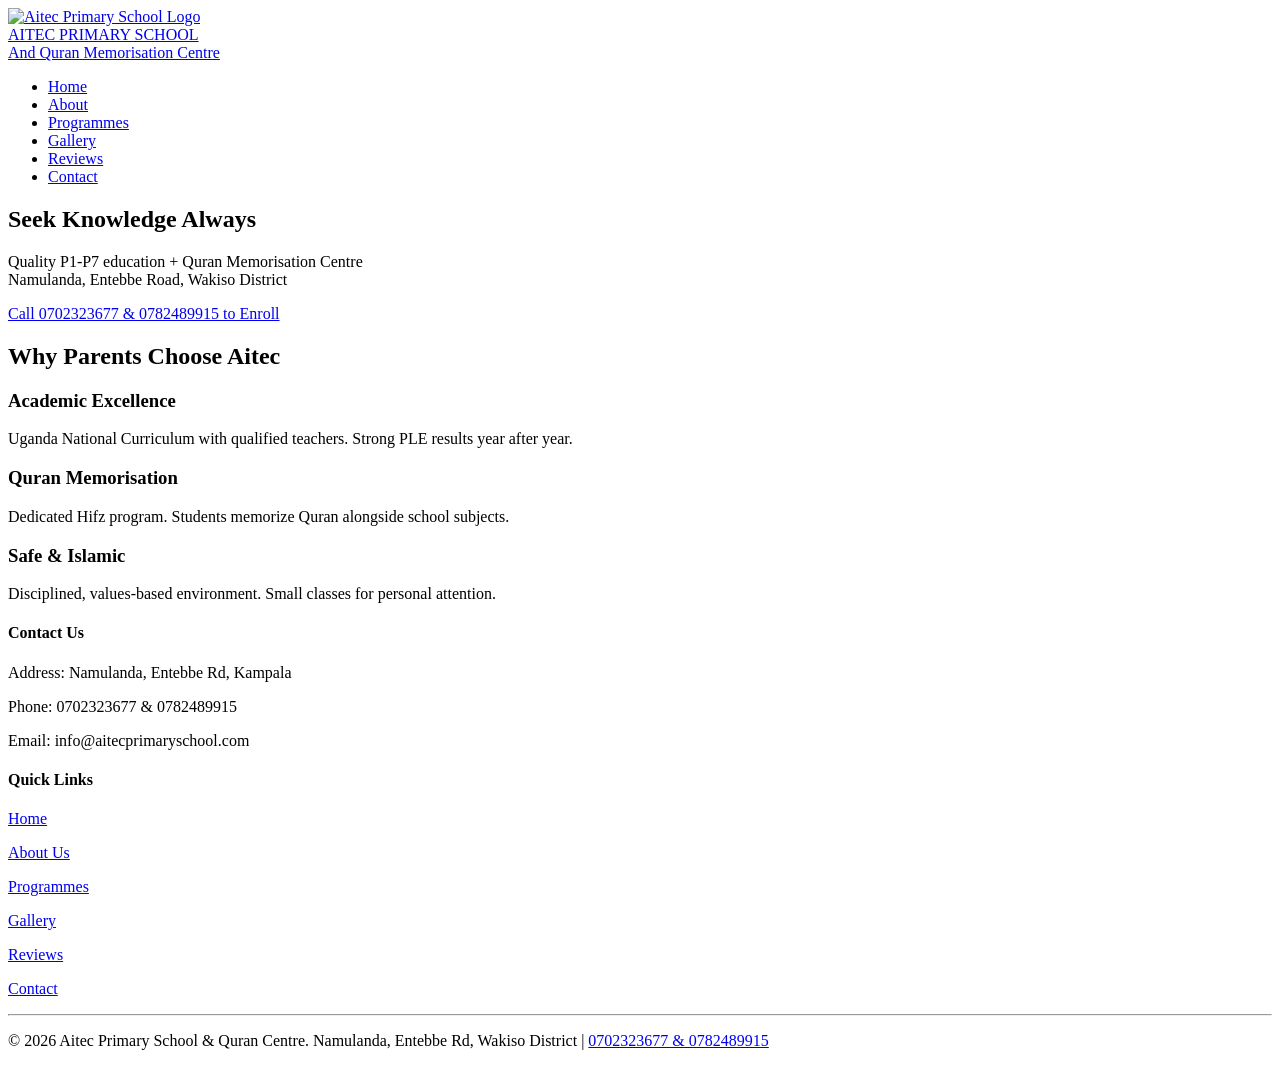
==== index.html @ 1da69ed5 "iniat of sem one for html and css" ====
<!DOCTYPE html>
<html lang="en">
<head>
  <meta charset="UTF-8">
  <title>Aitec Primary School - Namulanda wakiso</title>
  <link rel="stylesheet" href="./css/style.css">
  <meta name="viewport" content="width=device-width, initial-scale=1">

</head>
<body>
  <nav>
    <div class="container">
      <a href="index.html" class="logo-area">
        <img src="./css/image/WhatsApp Image 2026-07-09 at 6.39.47 PM.jpeg" alt="Aitec Primary School Logo">
        <div class="logo-text">AITEC PRIMARY SCHOOL<br><span>And Quran Memorisation Centre</span></div>
      </a>
      <ul>
        <li><a href="index.html" class="active">Home</a></li>
        <li><a href="about.html">About</a></li>
        <li><a href="Programmes.html">Programmes</a></li>
        <li><a href="gallery.html">Gallery</a></li>
        <li><a href="reviews.html">Reviews</a></li>
        <li><a href="contact.html">Contact</a></li>
      </ul>
    </div>
  </nav>

  <section class="hero">
    <div class="container">
      <h1>Seek Knowledge Always</h1>
      <p>Quality P1-P7 education + Quran Memorisation Centre<br>Namulanda, Entebbe Road, Wakiso District</p>
      <a href="contact.html" class="btn">Call 0702323677 & 0782489915 to Enroll</a>
    </div>
  </section>

  <section>
    <div class="container">
      <h2>Why Parents Choose Aitec</h2>
      <div class="grid-3">
        <div class="card">
          <div class="icon"></div>
          <h3>Academic Excellence</h3>
          <p>Uganda National Curriculum with qualified teachers. Strong PLE results year after year.</p>
        </div>
        <div class="card">
          <div class="icon"></div>
          <h3>Quran Memorisation</h3>
          <p>Dedicated Hifz program. Students memorize Quran alongside school subjects.</p>
        </div>
        <div class="card">
          <div class="icon"></div>
          <h3>Safe & Islamic</h3>
          <p>Disciplined, values-based environment. Small classes for personal attention.</p>
        </div>
      </div>
    </div>
  </section>

  <footer>
     <div class="top-footer">
      <div class="footergrid-3">
        <h4>Contact Us</h4>
        <p><span>Address</span>: Namulanda, Entebbe Rd, Kampala</p>
        <p><span>Phone</span>: 0702323677 & 0782489915</p>
        <p><span>Email</span>: info@aitecprimaryschool.com</p>
      </div>
      <div class="quicklinks">
        <h4>Quick Links</h4>
        <p><a href="index.html">Home</a></p>
        <p><a href="about.html">About Us</a></p>
        <p><a href="Programmes.html">Programmes</a></p>
        <p><a href="gallery.html">Gallery</a></p>
        <p><a href="reviews.html">Reviews</a></p>
        <p><a href="contact.html">Contact</a></p>
      </div>
    </div>
    <hr>
    <div class="bottom-footer">
        <p>&copy; 2026 Aitec Primary School & Quran Centre. Namulanda, Entebbe Rd, Wakiso District | <a href="tel:0702323677 & 0782489915">0702323677 & 0782489915</a></p>
    </div>
  </footer>
</body>
</html>
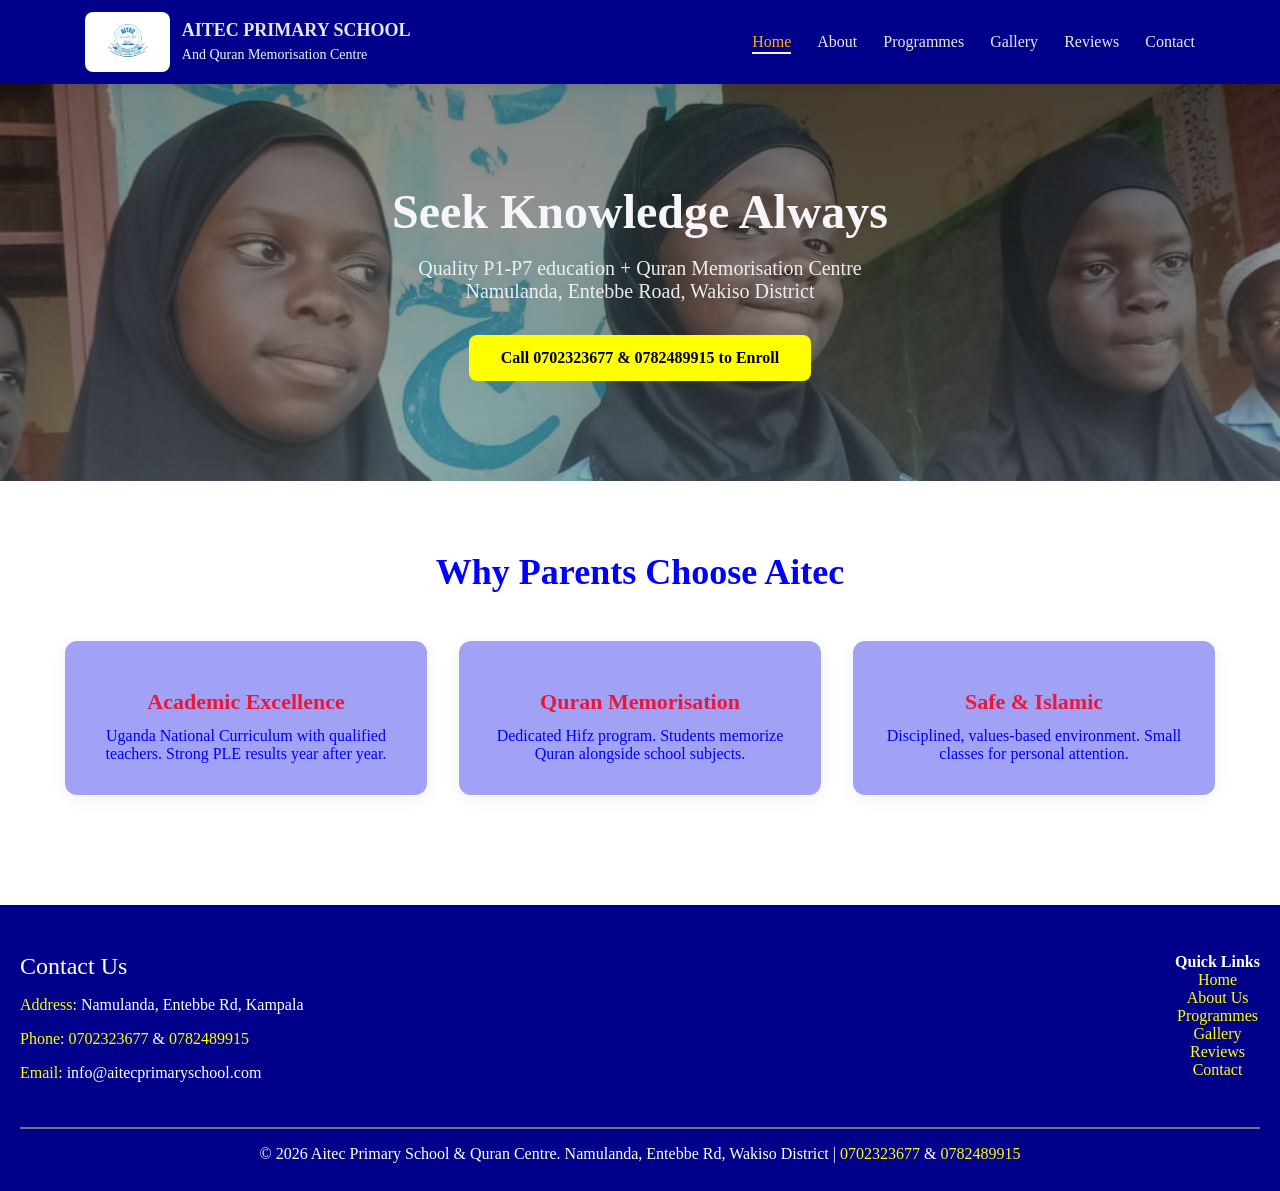
==== commit 9c711770: "intial of repositorise of semeter one of html and css" ====
--- a/index.html
+++ b/index.html
@@ -1,9 +1,9 @@
 <!DOCTYPE html>
 <html lang="en">
 <head>
-  <meta charset="UTF-8">
+  <meta charset="utf-8">
   <title>Aitec Primary School - Namulanda wakiso</title>
-  <link rel="stylesheet" href="./css/style.css">
+  <link rel="stylesheet" href="assets/css/style.css">
   <meta name="viewport" content="width=device-width, initial-scale=1">
 
 </head>
@@ -11,16 +11,19 @@
   <nav>
     <div class="container">
       <a href="index.html" class="logo-area">
-        <img src="./css/image/WhatsApp Image 2026-07-09 at 6.39.47 PM.jpeg" alt="Aitec Primary School Logo">
+        <img src="assets/css/image/WhatsApp Image 2026-07-09 at 6.39.47 PM.jpeg" alt="Aitec Primary School Logo">
         <div class="logo-text">AITEC PRIMARY SCHOOL<br><span>And Quran Memorisation Centre</span></div>
       </a>
+      <button class="menu-btn" aria-label="Toggle menu" aria-expanded="false">
+        <span class="bar"></span>
+      </button>
       <ul>
         <li><a href="index.html" class="active">Home</a></li>
-        <li><a href="about.html">About</a></li>
+        <li><a href="About.html">About</a></li>
         <li><a href="Programmes.html">Programmes</a></li>
-        <li><a href="gallery.html">Gallery</a></li>
-        <li><a href="reviews.html">Reviews</a></li>
-        <li><a href="contact.html">Contact</a></li>
+        <li><a href="Gallery.html">Gallery</a></li>
+        <li><a href="Reviews.html">Reviews</a></li>
+        <li><a href="Contact.html">Contact</a></li>
       </ul>
     </div>
   </nav>
@@ -29,7 +32,7 @@
     <div class="container">
       <h1>Seek Knowledge Always</h1>
       <p>Quality P1-P7 education + Quran Memorisation Centre<br>Namulanda, Entebbe Road, Wakiso District</p>
-      <a href="contact.html" class="btn">Call 0702323677 & 0782489915 to Enroll</a>
+      <a href="Contact.html" class="btn">Call 0702323677 & 0782489915 to Enroll</a>
     </div>
   </section>
 
@@ -61,23 +64,25 @@
       <div class="footergrid-3">
         <h4>Contact Us</h4>
         <p><span>Address</span>: Namulanda, Entebbe Rd, Kampala</p>
-        <p><span>Phone</span>: 0702323677 & 0782489915</p>
+        <p><span>Phone</span>: <a href="tel:0702323677">0702323677</a> &amp; <a href="tel:0782489915">0782489915</a></p>
         <p><span>Email</span>: info@aitecprimaryschool.com</p>
       </div>
       <div class="quicklinks">
         <h4>Quick Links</h4>
         <p><a href="index.html">Home</a></p>
-        <p><a href="about.html">About Us</a></p>
+        <p><a href="About.html">About Us</a></p>
         <p><a href="Programmes.html">Programmes</a></p>
-        <p><a href="gallery.html">Gallery</a></p>
-        <p><a href="reviews.html">Reviews</a></p>
-        <p><a href="contact.html">Contact</a></p>
+        <p><a href="Gallery.html">Gallery</a></p>
+        <p><a href="Reviews.html">Reviews</a></p>
+        <p><a href="Contact.html">Contact</a></p>
       </div>
     </div>
     <hr>
     <div class="bottom-footer">
-        <p>&copy; 2026 Aitec Primary School & Quran Centre. Namulanda, Entebbe Rd, Wakiso District | <a href="tel:0702323677 & 0782489915">0702323677 & 0782489915</a></p>
+        <p>&copy; 2026 Aitec Primary School & Quran Centre. Namulanda, Entebbe Rd, Wakiso District | <a href="tel:0702323677">0702323677</a> &amp; <a href="tel:0782489915">0782489915</a></p>
     </div>
   </footer>
+</footer>
+<script src="assets/js/nav.js"></script>
 </body>
 </html>
--- a/assets/css/style.css
+++ b/assets/css/style.css
@@ -0,0 +1,351 @@
+* { 
+  margin: 0; 
+  padding: 0; 
+  box-sizing: border-box; 
+}
+
+nav {
+  background: darkblue;
+  box-shadow: 0 2px 10px rgba(0,0,0,0.08);
+  position: sticky;
+  top: 0;
+  z-index: 100;
+  /* position: fixed; */
+}
+nav .container {
+  max-width: 1150px;
+  margin: 0 auto;
+  padding: 12px 20px;
+  display: flex;
+  justify-content: space-between;
+  align-items: center;
+  /* position: fixed; */
+}
+.logo-area {
+  display: flex;
+  align-items: center;
+  gap: 12px;
+  text-decoration: none;
+}
+.logo-area img {
+  height: 60px;
+  width: auto;
+  border-radius: 8px;
+}
+.logo-text {
+  font-size: 18px;
+  font-weight: 700;
+  color: rgb(231, 231, 238);
+  line-height: 1.3;
+}
+.logo-text span { 
+  color: rgb(241, 245, 241); 
+  font-size: 14px; 
+  font-weight: 500; 
+}
+nav ul {
+  list-style: none;
+  display: flex;
+  gap: 26px;
+}
+nav a {
+  text-decoration: none;
+  color: rgb(232, 231, 233);
+  font-weight: 500;
+  position:relative;
+  transition: color 0.2s;
+  /* position: fixed; */
+}
+nav a:hover, nav a.active {
+   color: rgb(252, 172, 13); 
+  }
+nav a::after {
+  content: '';
+  position: absolute;
+  width: 0;
+  height: 2px;
+  bottom: -4px;
+  left: 0;
+  background: rgb(242, 242, 252);
+  transition: width 0.3s;
+}
+nav a:hover::after, nav a.active::after {
+   width: 100%; 
+  }
+
+.hero {
+  background-image:linear-gradient(rgba(12, 15, 12, 0.5),  rgba(81, 85, 81, 0.5)),
+  url(./image/WhatsApp\ Image\ 2026-07-09\ at\ 5.48.41\ PM.jpeg);
+  color: rgb(246, 245, 250);
+  padding: 100px 20px;
+  text-align: center;
+  background-repeat: no-repeat;
+  background-size: cover;
+}
+.about-hero{
+  height:60vh;
+  background:url("./image/WhatsApp Image 2026-07-09 at 6.34.29 PM.jpeg") no-repeat center/cover;
+  display:flex;
+  justify-content:center;
+  align-items:center;
+}
+.overlay{
+  width:100%;
+  height:100%;
+  background:rgba(0,0,0,0.45);
+  display:flex;
+  justify-content:center;
+  flex-direction:column;
+  align-items:center;
+  color:white;
+}
+.overlay h1{
+  font-size:3rem;
+}
+.overlay p{
+  font-size:1.2rem;
+}
+.hero h1 { 
+  font-size: 48px; 
+  font-weight: 700; 
+  margin-bottom: 18px; 
+}
+
+/* Hamburger menu button */
+.menu-btn{
+  display: none;
+  background: transparent;
+  border: 0;
+  width: 44px;
+  height: 44px;
+  cursor: pointer;
+  align-items: center;
+  justify-content: center;
+}
+.menu-btn .bar{
+  display: block;
+  width: 26px;
+  height: 2px;
+  background: #fff;
+  position: relative;
+}
+.menu-btn .bar::before, .menu-btn .bar::after{
+  content: '';
+  position: absolute;
+  left: 0;
+  width: 26px;
+  height: 2px;
+  background: #fff;
+}
+.menu-btn .bar::before{ top: -8px; }
+.menu-btn .bar::after{ top: 8px; }
+.hero p { 
+  font-size: 20px; 
+  margin-bottom: 32px; 
+  opacity: 0.95; 
+}
+.btn {
+  display: inline-block;
+  background: yellow;
+  color: black;
+  padding: 14px 32px;
+  border-radius: 8px;
+  text-decoration: none;
+  font-weight: 600;
+  transition: transform 0.2s;
+}
+section { 
+  padding: 70px 20px; 
+}
+.container { 
+  max-width: 1150px; 
+  margin: 0 auto; 
+}
+h2 {
+  font-size: 36px;
+  color: blue;
+  text-align: center;
+  margin-bottom: 48px;
+  font-weight: 700;
+}
+
+.grid-3 {
+  display: grid;
+  grid-template-columns: repeat(auto-fit, minmax(270px, 1fr));
+  gap: 32px;
+}
+.grid-2 {
+  display: grid;
+  grid-template-columns: 1fr 1fr;
+  gap: 48px;
+  align-items: center;
+}
+.card {
+  background: rgb(161, 161, 245);
+  padding: 32px 24px;
+  border-radius: 12px;
+  box-shadow: 0 4px 18px rgba(0,0,0,0.06);
+  text-align: center;
+  transition: transform 0.2s;
+}
+.card:hover { 
+  transform: translateY(-6px); 
+}
+.card h3 {
+  color: rgb(238, 21, 57);
+  font-size: 22px;
+  margin-bottom: 12px;
+  font-weight: 600;
+}
+.card p { 
+  color: blue; 
+}
+.icon { 
+  font-size: 42px; 
+  margin-bottom: 16px; 
+}
+.gallery-grid {
+  display: grid;
+  grid-template-columns: repeat(auto-fit, minmax(250px, 1fr));
+  gap: 18px;
+}
+.gallery-grid img {
+  width: 100%;
+  height: 250px;
+  object-fit: cover;
+  border-radius: 10px;
+  transition: transform 0.3s;
+}
+.gallery-grid img:hover { 
+  transform: scale(1.04); 
+}
+
+.review {
+  background: white;
+  padding: 28px;
+  border-radius: 12px;
+  border-left: 5px solid yellow;
+}
+.stars { 
+  color: yellow; 
+  font-size: 20px; 
+  margin-bottom: 12px; 
+}
+.review p { 
+  color: gray; 
+  margin-bottom: 16px; 
+  font-style: italic; 
+}
+.review h4 { 
+  color: blue; 
+  font-weight: 600; 
+}
+
+.contact-grid {
+  display: grid;
+  grid-template-columns: 1fr 1fr;
+  gap: 48px;
+}
+.contact-info p {
+  margin-bottom: 18px;
+  font-size: 18px;
+  color: rgb(0, 0, 0);
+}
+.contact-info strong { 
+  color: blue;
+ }
+.map {
+  width: 100%;
+  height: 300px;
+  border-radius: 12px;
+  background: #e2e8f0;
+  display: flex;
+  align-items: center;
+  justify-content: center;
+  color: gray;
+}
+
+footer {
+  background: darkblue;
+  color: white;
+  text-align: center;
+  padding: 28px 20px;
+  margin-top: 40px;
+}
+footer a { 
+  color: yellow; 
+  text-decoration: none; 
+}
+.top-footer{
+  display: flex;
+  justify-content: space-between;
+  margin-bottom: 45px;
+  margin-top: 20px;
+  gap: 20px;
+}
+.footergrid-3{
+  display: flex;
+  flex-direction: column;
+  gap: 1.0rem;
+  align-items: flex-start;
+  margin-left: 0;
+}
+.footergrid-3 h4{
+  font-size: 1.5em;
+  font-weight: 500;
+}
+.footergrid-3 p{
+  font-weight: 500;
+}
+.footergrid-3 span{
+  color: yellow;
+}
+.quicklinks{
+  display: flex;
+  flex-direction: column;
+  margin-right: 0;
+}
+.quicklinks :hover{
+  color: rgb(248, 5, 5);
+}
+hr{
+  border: 1px solid rgb(119, 118, 118);
+  margin-bottom: 5px;
+  width: 100%;
+  margin: 0 0 16px 0;
+}
+
+/* Responsive rules */
+@media (max-width: 900px) {
+  .logo-area img { height: 48px; }
+  .logo-text { font-size: 16px; }
+  nav .container { padding: 10px 16px; flex-wrap: wrap; }
+  nav ul { gap: 12px; flex-wrap: wrap; }
+  .menu-btn { display: flex; }
+  nav ul { display: none; width: 100%; flex-direction: column; gap: 0; }
+  nav.open ul { display: flex; }
+  .hero { padding: 60px 16px; }
+  .hero h1 { font-size: 36px; }
+  .hero p { font-size: 16px; }
+  .overlay h1 { font-size: 2.2rem; }
+  .overlay p { font-size: 1rem; }
+  .grid-2 { grid-template-columns: 1fr; gap: 24px; }
+  .contact-grid { grid-template-columns: 1fr; gap: 24px; }
+  .gallery-grid img { height: 200px; }
+  .footergrid-3, .quicklinks { align-items: center; text-align: center; margin: 0; }
+  .top-footer { flex-direction: column; align-items: center; }
+}
+
+@media (max-width: 600px) {
+  nav ul { display: flex; width: 100%; justify-content: center; gap: 10px; }
+  nav a { padding: 8px 6px; }
+  .logo-text { font-size: 14px; }
+  .logo-area img { height: 42px; }
+  .hero { padding: 40px 12px; }
+  .hero h1 { font-size: 28px; }
+  h2 { font-size: 28px; margin-bottom: 24px; }
+  .gallery-grid { gap: 12px; }
+  .gallery-grid img { height: auto; }
+  footer { padding: 24px 12px; }
+}
+
